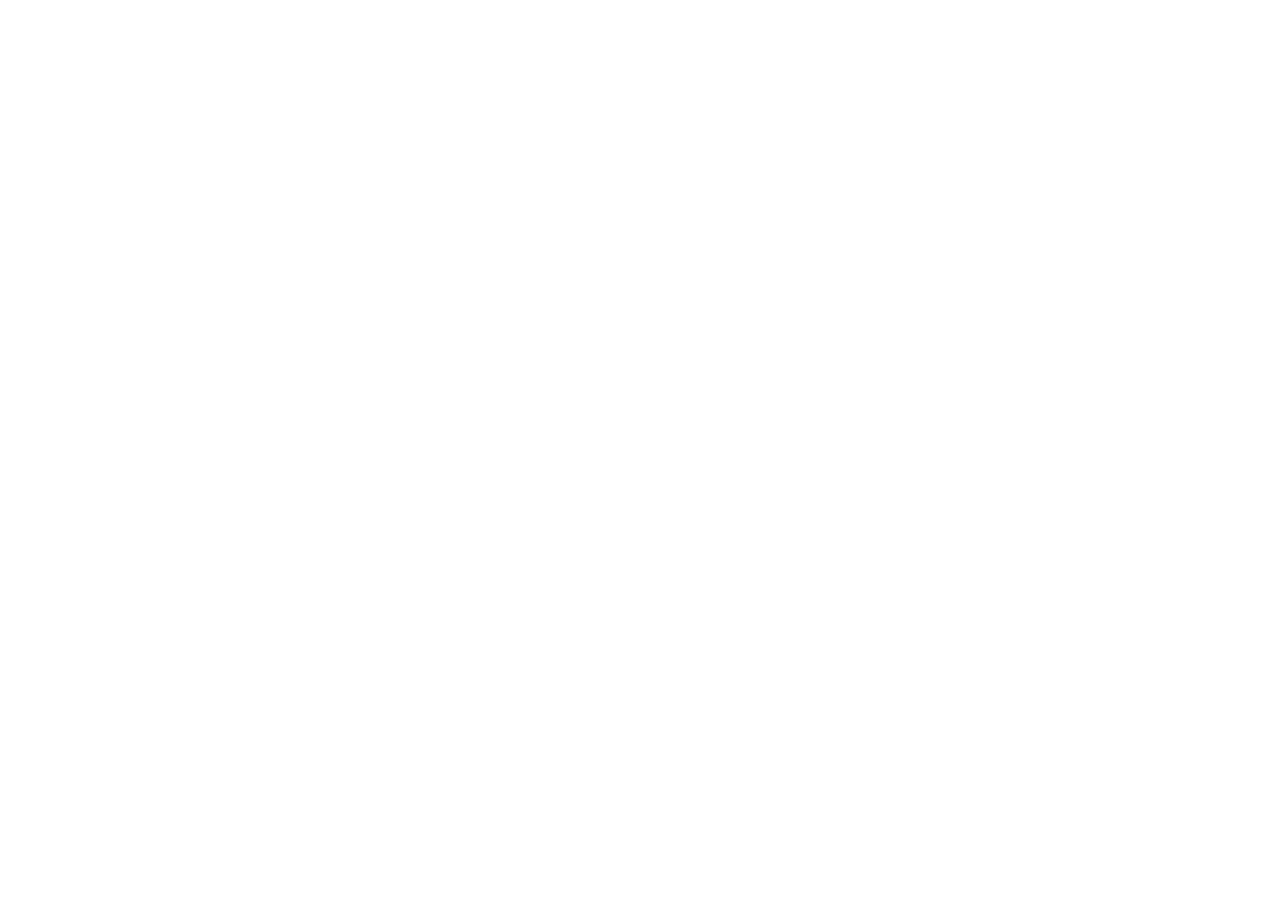
==== game.html @ 81ec5407 "Creating file structures" ====
<!DOCTYPE html>
<html lang="en">
<head>
  <meta charset="UTF-8">
  <meta name="viewport" content="width=device-width, initial-scale=1.0">
  <title>Document</title>
  <link rel="stylesheet" href="game.html">
  <script src="js/app.js"></script>
</head>
<body>
  
</body>
</html>
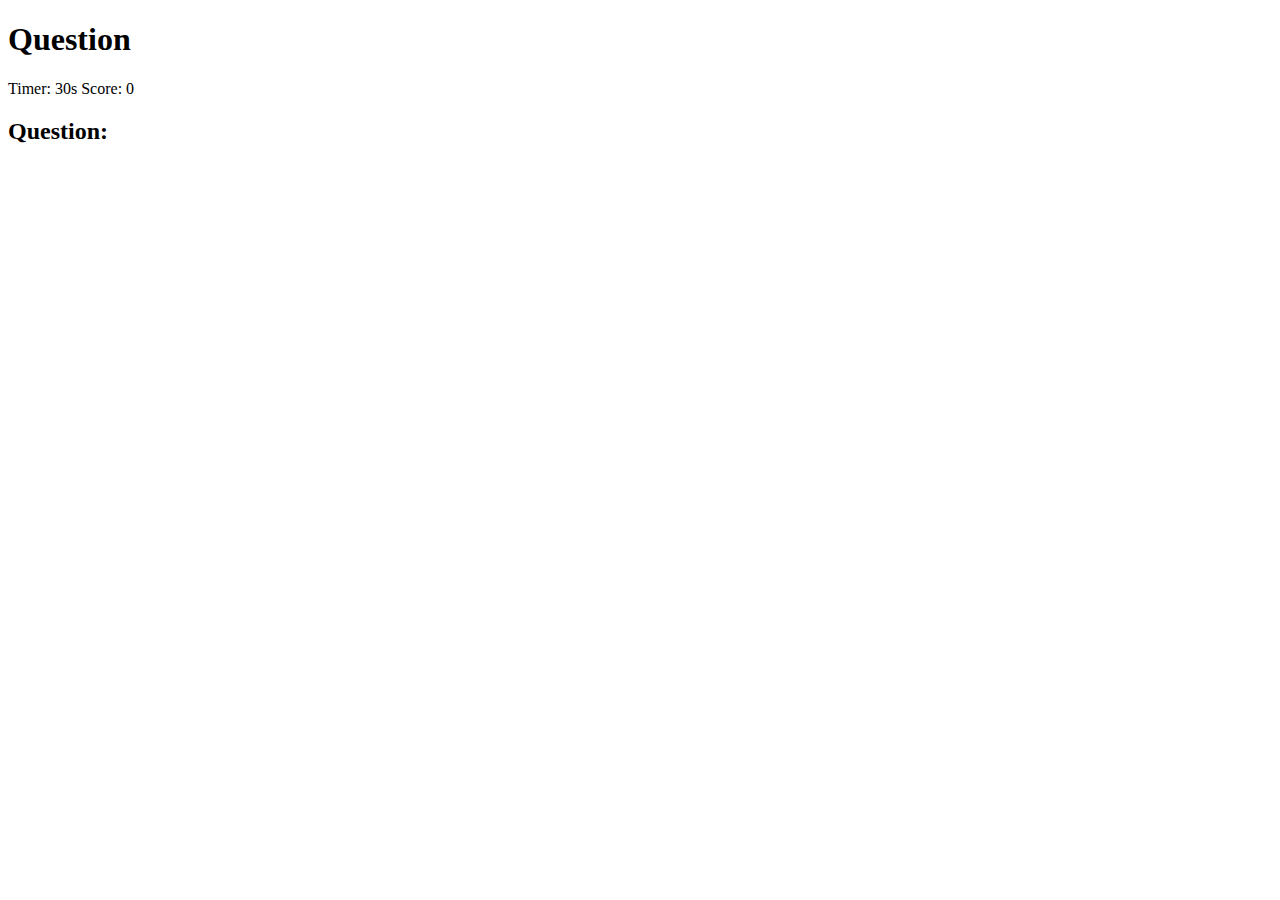
==== commit 584f4cda: "Initial HTML layout set" ====
--- a/game.html
+++ b/game.html
@@ -3,10 +3,18 @@
 <head>
   <meta charset="UTF-8">
   <meta name="viewport" content="width=device-width, initial-scale=1.0">
-  <title>Document</title>
-  <link rel="stylesheet" href="game.html">
-  <script src="js/app.js"></script>
+  <title>Populus Trivia!</title>
+  <link rel="stylesheet" href="css/gamepage.css">
+  <script src="js/app.js" defer></script>
 </head>
+<header>
+  <div>
+    <h1 class="questionNumber">Question</h1>
+    <span id="timer">Timer: 30s</span>
+    <span id="score">Score: 0</span>
+    <h2 id="question">Question:</h2>
+</div>
+</header>
 <body>
   
 </body>
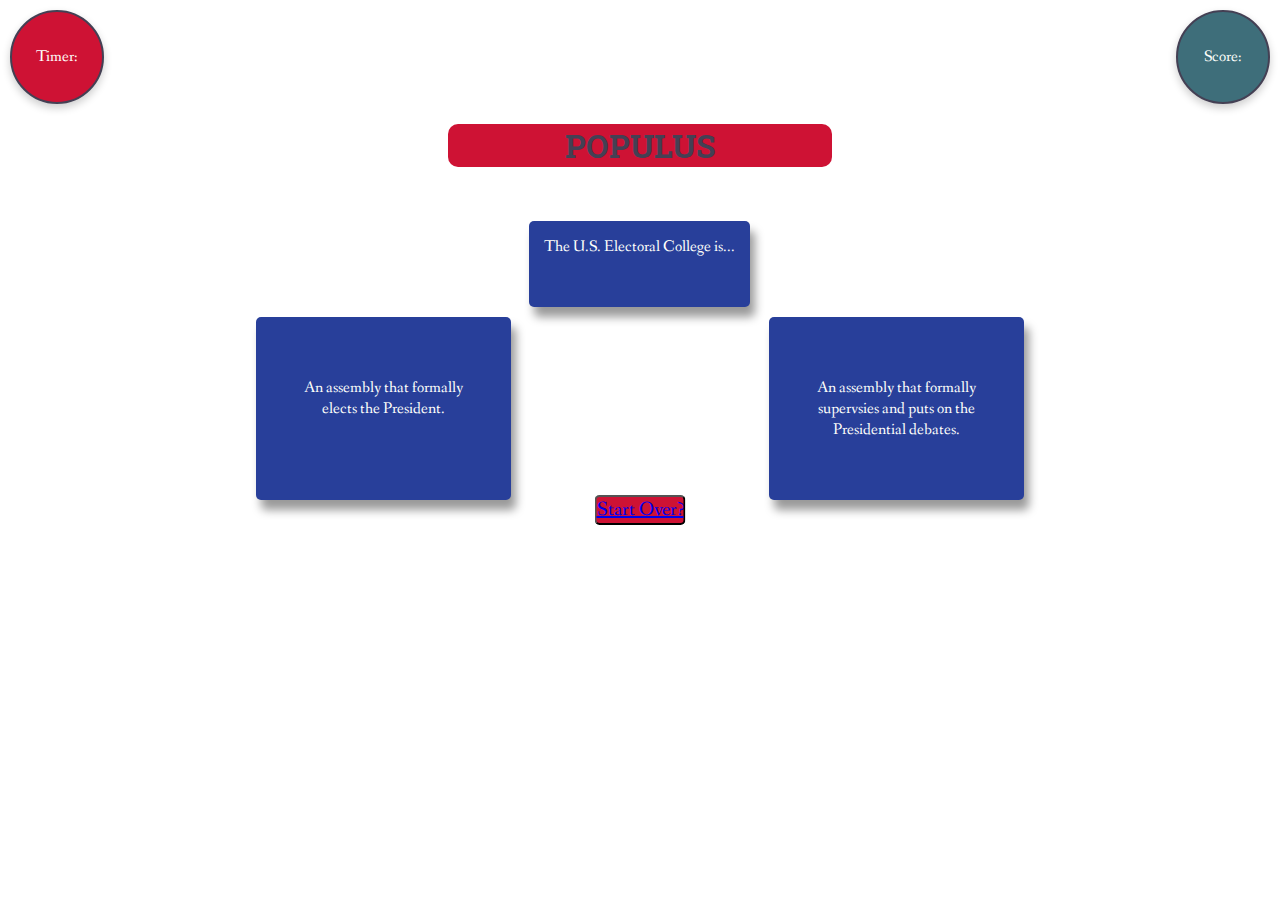
==== commit feadcfa3: "Final structure" ====
--- a/game.html
+++ b/game.html
@@ -5,17 +5,30 @@
   <meta name="viewport" content="width=device-width, initial-scale=1.0">
   <title>Populus Trivia!</title>
   <link rel="stylesheet" href="css/gamepage.css">
+  <link href="https://fonts.googleapis.com/css2?family=Fanwood+Text&family=Roboto+Slab:wght@600;800&display=swap" rel="stylesheet">
   <script src="js/app.js" defer></script>
 </head>
-<header>
-  <div>
-    <h1 class="questionNumber">Question</h1>
-    <span id="timer">Timer: 30s</span>
-    <span id="score">Score: 0</span>
-    <h2 id="question">Question:</h2>
-</div>
-</header>
 <body>
-  
-</body>
-</html>+  <div class="parent" id = "parent">
+    <div class="div1">
+        <span id="timer" class="div1">Timer: </span> 
+    </div>
+    <div class="div2">
+        <span id="score" class="div2">Score: </span>
+    </div>
+    <div class="div3"> 
+        <h1 class="div3" id = "title">POPULUS</h1>
+    </div>
+    <div class="div4" id = "question"></div>
+    <div class="div5" class = "answer" id = "a"></div>
+    <div class="div6" class = "answer" id = "b"></div>
+
+      <div class="div7" id = "button">
+      <!-- <button type="button" class="begin">Begin</button>-->
+        <button type="button" class="redo"><a href="index.html">Start Over?</a></button>
+      </div>
+    </div>
+      <!-- have a div that spans across div 4 => div 6 and there we would place our win-lose text-->
+  </body>
+
+</html> --- a/css/gamepage.css
+++ b/css/gamepage.css
@@ -0,0 +1,155 @@
+:root {
+  --red: #CE1234;
+  --blue: #283F9a;
+  --white: #fffffb;
+  --black: rgba(0, 0, 0, 0.8);
+  --dark: #444054;
+  --light-blue: #3E6E7A;
+}
+
+@import url('https://fonts.googleapis.com/css2?family=Fanwood+Text&display=swap');
+/* 
+@font-face {
+  font-family: 'Fanwood Text', serif;
+  src: url('https://fonts.googleapis.com/css2?family=Fanwood+Text&display=swap');
+  font-family: 'Grenze Gotisch', cursive;
+  src: url('https://fonts.googleapis.com/css2?family=Grenze+Gotisch&display=swap');
+} */
+
+* {
+  padding: 0;
+  margin: 0;
+}
+
+
+
+body {
+  background-image: url("https://www.nps.gov/common/uploads/cropped_image/primary/90E5EB32-BB00-EA88-B133ACDDF7398F4C.jpg");
+  background-repeat: no-repeat;
+  background-attachment: fixed;
+  background-position: center;
+  background-size: cover;
+}
+
+.parent {
+  display: grid;
+  grid-template-columns: repeat(5, 0.5fr);
+  grid-template-rows: repeat(6, 0.5fr);
+  grid-column-gap: 1px;
+  grid-row-gap: 10px;
+  }
+  
+  .div1 { grid-area: 1 / 1 / 2 / 2; }
+  .div2 { grid-area: 1 / 5 / 2 / 6; }
+  .div3 { grid-area: 2 / 2 / 3 / 5; }
+  .div4 { grid-area: 3 / 2 / 4 / 5; }
+  .div5 { grid-area: 4 / 2 / 6 / 3; }
+  .div6 { grid-area: 4 / 4 / 6 / 5; }
+  .div7 { grid-area: 6 / 3 / 7 / 4; }
+  .div8 { grid-area: 3 / 2 / 5 / 5; }
+
+h1 {
+  background-color: var(--red);
+  border-radius: 10px;
+  position: relative;
+  margin: auto;
+  text-align: center;
+  color: var(--dark);
+  box-sizing: content-box;
+  width: 50%;
+  font-family: 'Roboto Slab', serif;
+}
+
+
+#question{
+  padding: 15px;
+  margin: 0 auto;
+  background-color: var(--blue);
+  color: var(--white);
+  border-radius: 5px;
+  box-shadow: 5px 10px 10px 0 rgba(0,0,0,0.4);
+  font-family: 'Fanwood Text', serif;
+}
+
+#a{
+  background-color: var(--blue);
+  color: var(--white);
+  padding: 60px 30px;
+  text-align: center;
+  border-radius: 5px;
+  box-shadow: 5px 10px 10px 0 rgba(0,0,0,0.4);
+  font-family: 'Fanwood Text', serif;
+}
+
+#a:hover {
+  background: rgba(28, 44, 107, 1);
+  transition: all 0.3s;
+  outline: 5px solid var(--black);
+  outline-offset: -5px
+}
+
+#b{
+  background-color: var(--blue);
+  color: var(--white);
+  padding: 60px 30px;
+  text-align: center;
+  border-radius: 5px;
+  box-shadow: 5px 10px 10px 0 rgba(0,0,0,0.4);
+  font-family: 'Fanwood Text', serif;
+}
+
+#b:hover {
+  background: rgba(28, 44, 107, 1);
+  transition: all 0.3s;
+  outline: 5px solid var(--black);
+  outline-offset: -5px
+}
+
+#timer{
+  float: left;
+  padding: 10px;
+  margin: 10px;
+  border: 2px solid var(--dark);
+  border-radius: 50%;
+  width: 70px;
+  height: 70px;
+  text-align: center;
+  line-height: 70px;
+  background-color: var(--red);
+  color: var(--white);
+  box-shadow: 0 4px 8px 0 rgba(0,0,0,0.2);
+  font-family: 'Fanwood Text', serif;
+}
+
+#score {
+  float: right;
+  padding: 10px;
+  margin: 10px;
+  border: 2px solid var(--dark);
+  border-radius: 50%;
+  width: 70px;
+  height: 70px;
+  text-align: center;
+  line-height: 70px;
+  background-color: var(--light-blue);
+  color: var(--white);
+  box-shadow: 0 4px 8px 0 rgba(0,0,0,0.2);
+  font-family: 'Fanwood Text', serif;
+}
+
+.redo{
+  padding: 0;
+  font: inherit;
+  text-align: center;
+  text-decoration: none;
+  font-size: 125%;
+  background-color: var(--red);
+  color: var(--white);
+  border-radius: 5px;
+  cursor: pointer;
+  margin: auto;
+  position: absolute;
+  left: 50%;
+  transform: translate(-50%, -50%);
+  font-family: 'Fanwood Text', serif;
+}
